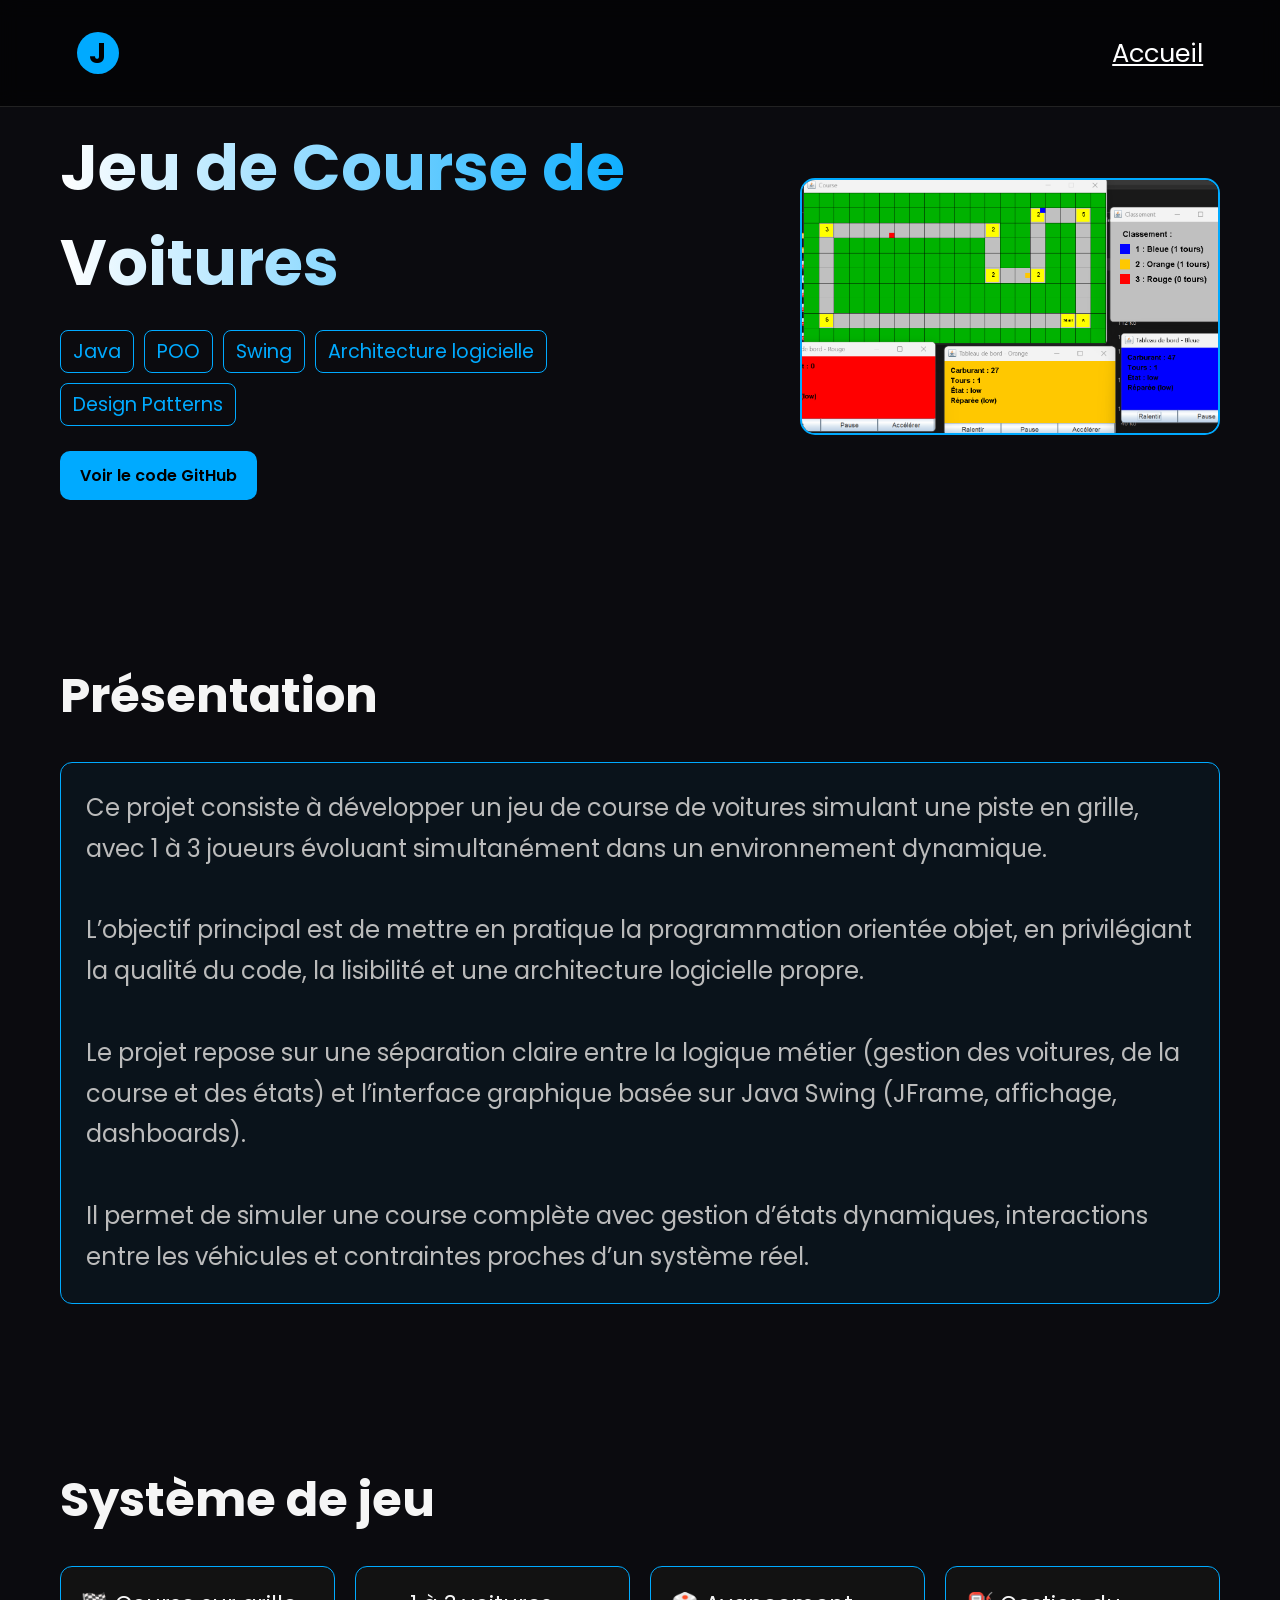
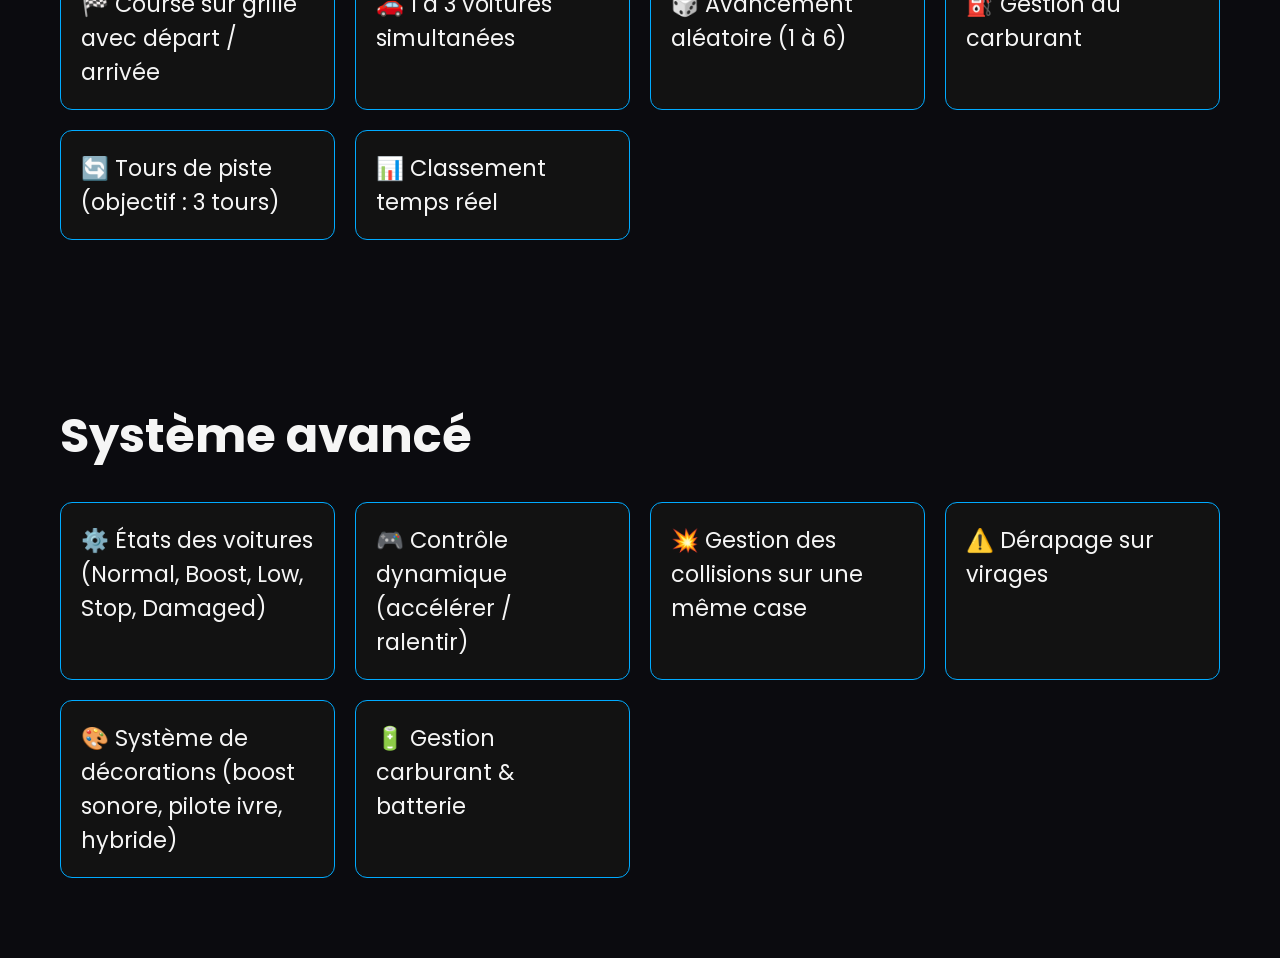
==== projects/course.html @ b289662e "update 1" ====
<!DOCTYPE html>
<html lang="fr">

<head>
    <meta charset="UTF-8">
    <meta name="viewport" content="width=device-width, initial-scale=1.0">
    <title>Course de voitures | Projet</title>

    <link rel="stylesheet" href="../css/project.css">
</head>

<body>

    <header>
        <a href="../index.html" class="logo">J</a>

        <nav>
            <a href="../index.html">Accueil</a>
        </nav>
    </header>

    <section class="hero">

        <div class="hero-content">

            <h1>Jeu de Course de Voitures</h1>

            <div class="tags">
                <span>Java</span>
                <span>POO</span>
                <span>Swing</span>
                <span>Architecture logicielle</span>
                <span>Design Patterns</span>
            </div>

            <a class="btn" href="https://github.com/JonimoK92/Course" target="_blank">
                Voir le code GitHub
            </a>

        </div>

        <div class="hero-image">
            <img src="../assets/images/course.png" alt="Course project preview">
        </div>

    </section>

    <section class="section">

        <h2>Présentation</h2>

        <div class="box">

            <p>
                Ce projet consiste à développer un jeu de course de voitures simulant une piste en grille,
                avec 1 à 3 joueurs évoluant simultanément dans un environnement dynamique.
            </p> <br>

            <p>
                L’objectif principal est de mettre en pratique la programmation orientée objet,
                en privilégiant la qualité du code, la lisibilité et une architecture logicielle propre.
            </p> <br>

            <p>
                Le projet repose sur une séparation claire entre la logique métier
                (gestion des voitures, de la course et des états) et l’interface graphique
                basée sur Java Swing (JFrame, affichage, dashboards).
            </p> <br>

            <p>
                Il permet de simuler une course complète avec gestion d’états dynamiques,
                interactions entre les véhicules et contraintes proches d’un système réel.
            </p>

        </div>

    </section>

    <section class="section">

        <h2>Système de jeu</h2>

        <div class="grid">

            <div class="card">🏁 Course sur grille avec départ / arrivée</div>
            <div class="card">🚗 1 à 3 voitures simultanées</div>
            <div class="card">🎲 Avancement aléatoire (1 à 6)</div>
            <div class="card">⛽ Gestion du carburant</div>
            <div class="card">🔄 Tours de piste (objectif : 3 tours)</div>
            <div class="card">📊 Classement temps réel</div>

        </div>

    </section>

    <section class="section">

        <h2>Système avancé</h2>

        <div class="grid">

            <div class="card">⚙️ États des voitures (Normal, Boost, Low, Stop, Damaged)</div>
            <div class="card">🎮 Contrôle dynamique (accélérer / ralentir)</div>
            <div class="card">💥 Gestion des collisions sur une même case</div>
            <div class="card">⚠️ Dérapage sur virages</div>
            <div class="card">🎨 Système de décorations (boost sonore, pilote ivre, hybride)</div>
            <div class="card">🔋 Gestion carburant & batterie</div>

        </div>

    </section>

</body>

</html>
---- css/project.css ----
@import url('https://fonts.googleapis.com/css2?family=Poppins:wght@300;400;600;700&display=swap');

* {
    margin: 0;
    padding: 0;
    box-sizing: border-box;
    font-family: "Poppins", sans-serif;
}

body {
    background: #0b0b0f;
    color: #f5f5f5;
}

/* ================= HEADER (UNIFIÉ) ================= */
header {
    position: fixed;
    top: 0;
    left: 0;
    width: 100%;

    display: flex;
    justify-content: space-between;
    align-items: center;

    padding: 2rem 6%;

    background: rgba(0, 0, 0, 0.6);
    backdrop-filter: blur(10px);
    border-bottom: 1px solid #222;

    z-index: 100;
}

.logo {
    width: 42px;
    height: 42px;
    border-radius: 50%;

    display: flex;
    justify-content: center;
    align-items: center;

    background: #00aaff;
    color: black;
    font-weight: 700;
    font-size: 1.8rem;

    text-decoration: none;
}

nav a {
    font-size: 1.6rem;
    margin-left: 2rem;
    color: white;
    transition: 0.2s;
}

nav a:hover {
    color: #00aaff;
    transform: translateY(-2px);
}

/* ================= HERO ================= */
.hero {
    display: flex;
    justify-content: space-between;
    align-items: center;

    padding: 120px 60px 80px;
    gap: 50px;
}

.hero-content {
    max-width: 600px;
}

.hero h1 {
    font-size: 4rem;
    background: linear-gradient(90deg, #ffffff, #00aaff);
    -webkit-background-clip: text;
    -webkit-text-fill-color: transparent;
}

.hero p {
    margin-top: 20px;
    font-size: 1.5rem;
    color: #bbb;
    line-height: 1.6;
}

/* ================= TAGS ================= */
.tags {
    margin-top: 20px;
    display: flex;
    flex-wrap: wrap;
    gap: 10px;
}

.tags span {
    padding: 6px 12px;
    border: 1px solid #00aaff;
    color: #00aaff;
    border-radius: 8px;
    font-size: 1.2rem;
}

/* ================= BUTTON ================= */
.btn {
    display: inline-block;
    margin-top: 25px;
    padding: 12px 20px;
    background: #00aaff;
    color: black;
    font-weight: 600;
    border-radius: 10px;
    text-decoration: none;
    transition: 0.3s;
}

.btn:hover {
    transform: translateY(-3px);
}

/* ================= IMAGE ================= */
.hero-image img {
    width: 420px;
    border-radius: 15px;
    border: 2px solid #00aaff;
}

/* ================= SECTION ================= */
.section {
    padding: 80px 60px;
}

.section h2 {
    font-size: 3rem;
    margin-bottom: 30px;
}

/* ================= BOX ================= */
.box {
    border: 1px solid #00aaff;
    background: rgba(0, 170, 255, 0.05);
    padding: 25px;
    border-radius: 12px;
    color: #bbb;
    font-size: 1.5rem;
    line-height: 1.7;
}

/* ================= GRID ================= */
.grid {
    display: grid;
    grid-template-columns: repeat(auto-fit, minmax(220px, 1fr));
    gap: 20px;
}

.card {
    padding: 20px;
    border: 1px solid #00aaff;
    border-radius: 12px;
    background: #121212;
    font-size: 1.4rem;
    transition: 0.3s;
}

.card:hover {
    transform: translateY(-5px);
}
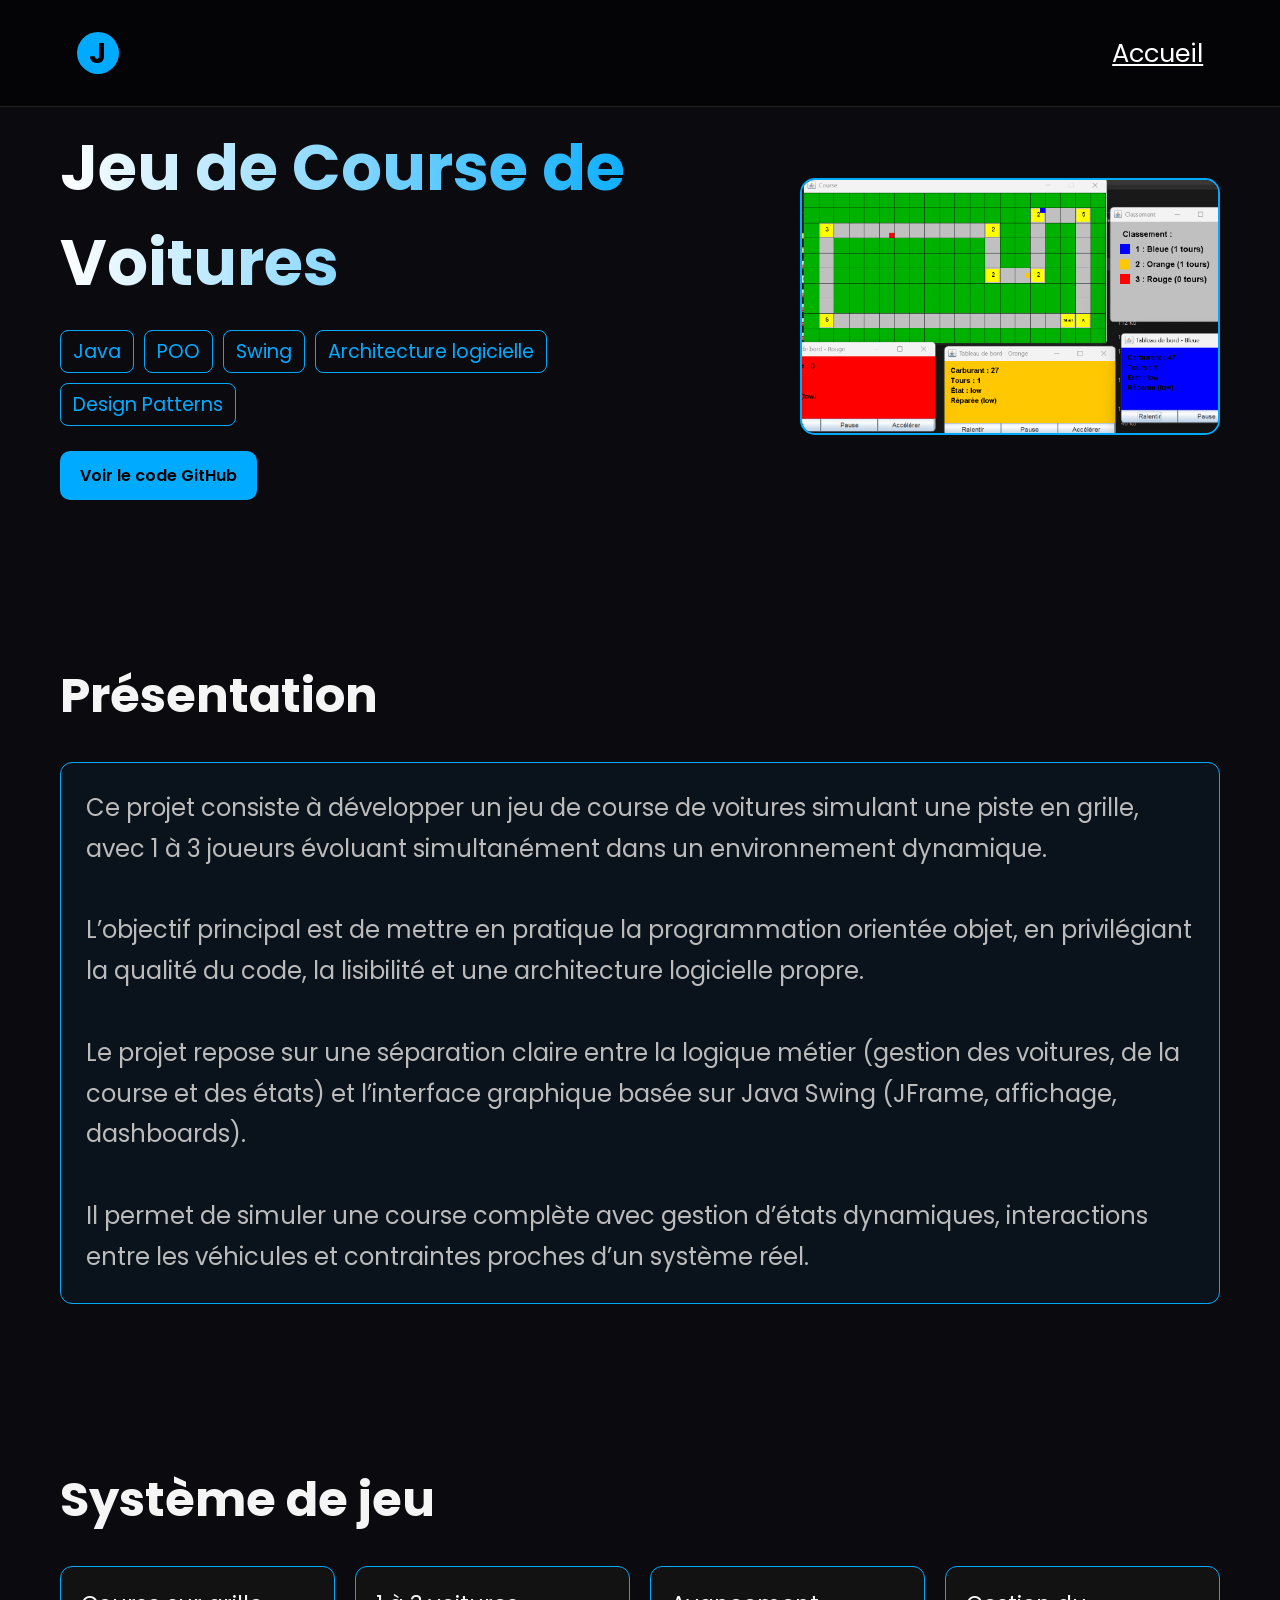
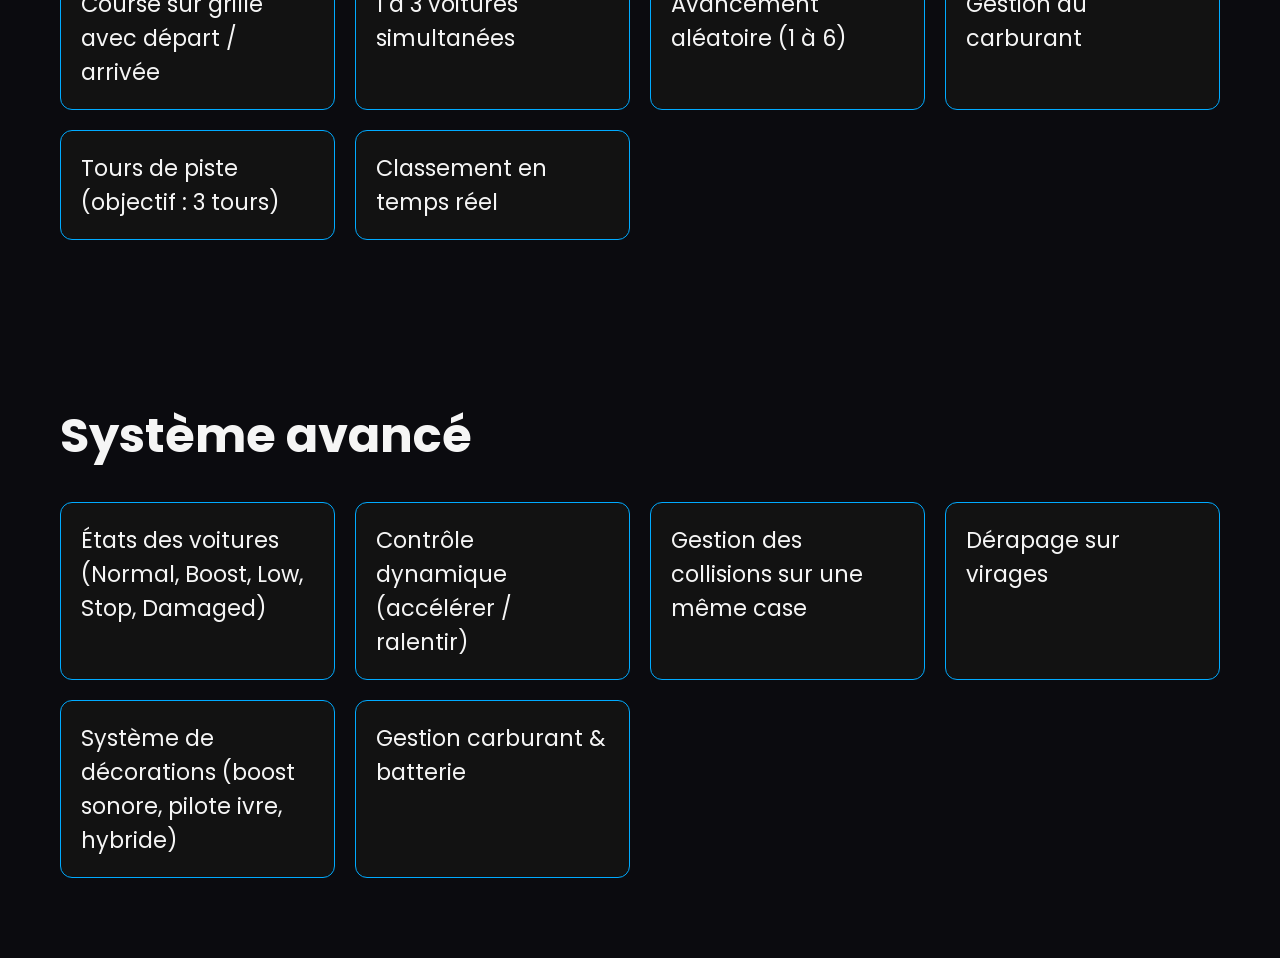
==== commit 0948357a: "update v1" ====
--- a/projects/course.html
+++ b/projects/course.html
@@ -82,12 +82,12 @@
 
         <div class="grid">
 
-            <div class="card">🏁 Course sur grille avec départ / arrivée</div>
-            <div class="card">🚗 1 à 3 voitures simultanées</div>
-            <div class="card">🎲 Avancement aléatoire (1 à 6)</div>
-            <div class="card">⛽ Gestion du carburant</div>
-            <div class="card">🔄 Tours de piste (objectif : 3 tours)</div>
-            <div class="card">📊 Classement temps réel</div>
+            <div class="card"> Course sur grille avec départ / arrivée</div>
+            <div class="card"> 1 à 3 voitures simultanées</div>
+            <div class="card"> Avancement aléatoire (1 à 6)</div>
+            <div class="card"> Gestion du carburant</div>
+            <div class="card"> Tours de piste (objectif : 3 tours)</div>
+            <div class="card"> Classement en temps réel</div>
 
         </div>
 
@@ -99,12 +99,12 @@
 
         <div class="grid">
 
-            <div class="card">⚙️ États des voitures (Normal, Boost, Low, Stop, Damaged)</div>
-            <div class="card">🎮 Contrôle dynamique (accélérer / ralentir)</div>
-            <div class="card">💥 Gestion des collisions sur une même case</div>
-            <div class="card">⚠️ Dérapage sur virages</div>
-            <div class="card">🎨 Système de décorations (boost sonore, pilote ivre, hybride)</div>
-            <div class="card">🔋 Gestion carburant & batterie</div>
+            <div class="card"> États des voitures (Normal, Boost, Low, Stop, Damaged)</div>
+            <div class="card"> Contrôle dynamique (accélérer / ralentir)</div>
+            <div class="card"> Gestion des collisions sur une même case</div>
+            <div class="card"> Dérapage sur virages</div>
+            <div class="card"> Système de décorations (boost sonore, pilote ivre, hybride)</div>
+            <div class="card"> Gestion carburant & batterie</div>
 
         </div>
 
